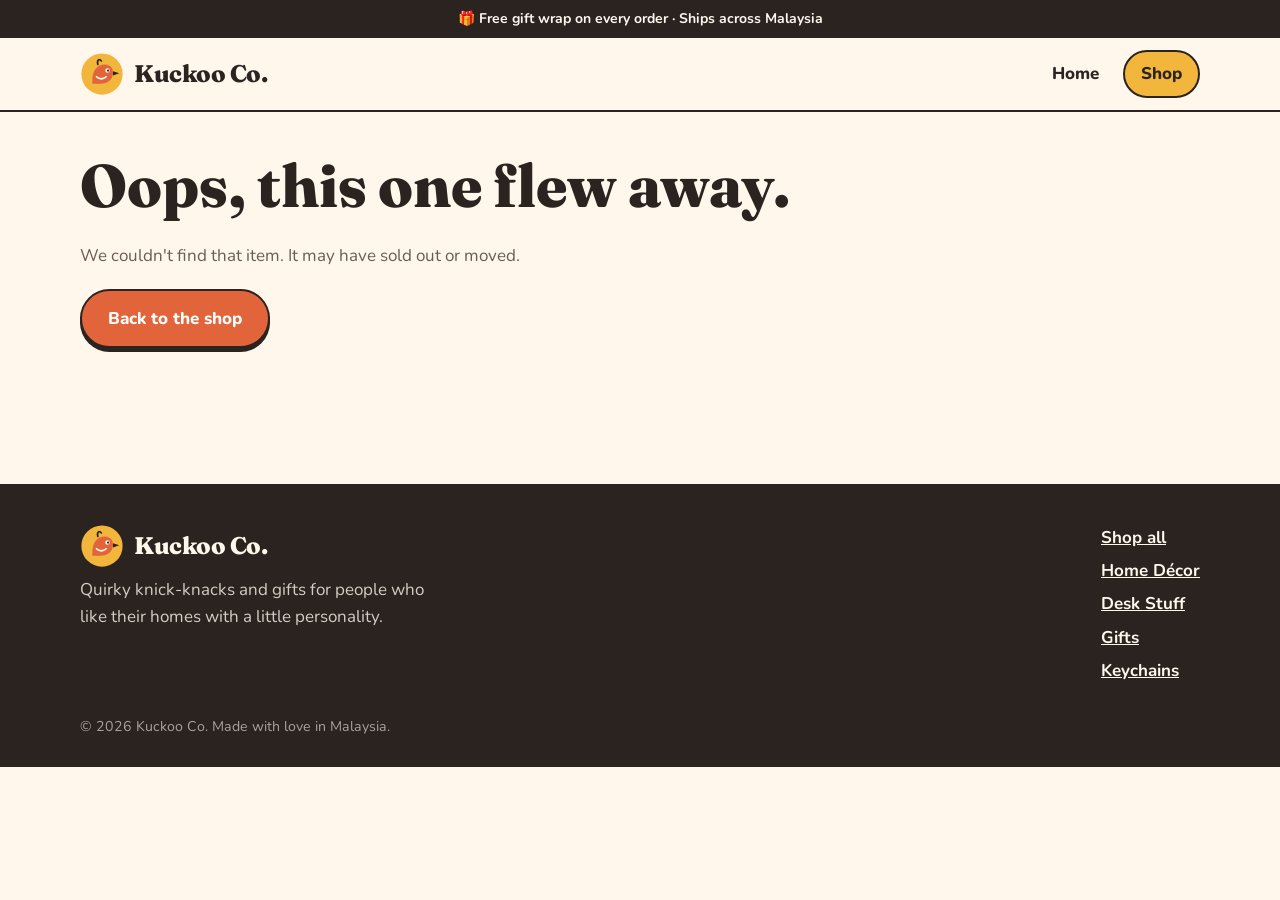
==== product.html @ 62dece93 "Add Kuckoo Co. static shop website Home, Shop (with category filter) and Product pages, 12 sample pr" ====
<!doctype html>
<html lang="en">
<head>
  <meta charset="utf-8">
  <meta name="viewport" content="width=device-width, initial-scale=1">
  <title>Product — Kuckoo Co.</title>
  <meta name="description" content="A quirky find from Kuckoo Co.">
  <link rel="icon" href="images/logo.svg" type="image/svg+xml">
  <link rel="preconnect" href="https://fonts.googleapis.com">
  <link rel="preconnect" href="https://fonts.gstatic.com" crossorigin>
  <link href="https://fonts.googleapis.com/css2?family=Fraunces:ital,opsz,wght@0,9..144,600;0,9..144,800;1,9..144,800&family=Nunito:wght@400;700;800&display=swap" rel="stylesheet">
  <link rel="stylesheet" href="css/style.css">
</head>
<body>
  <a class="skip" href="#main">Skip to content</a>
  <div class="ribbon">🎁 Free gift wrap on every order · Ships across Malaysia</div>
  <header class="site-header">
    <div class="wrap">
      <a class="brand" href="index.html"><img src="images/logo.svg" alt="" width="44" height="44"><span>Kuckoo Co.</span></a>
      <nav class="nav" aria-label="Main">
        <a href="index.html">Home</a>
        <a href="shop.html" aria-current="page">Shop</a>
      </nav>
    </div>
  </header>
  <main id="main" class="wrap">
    <div id="product"></div>
    <section id="related"></section>
  </main>
  <footer class="site-footer">
    <div class="wrap">
      <div>
        <a class="brand" href="index.html"><img src="images/logo.svg" alt="" width="40" height="40"><span>Kuckoo Co.</span></a>
        <p>Quirky knick-knacks and gifts for people who like their homes with a little personality.</p>
      </div>
      <nav aria-label="Footer">
        <a href="shop.html">Shop all</a>
        <a href="shop.html?category=Home%20D%C3%A9cor">Home Décor</a>
        <a href="shop.html?category=Desk%20Stuff">Desk Stuff</a>
        <a href="shop.html?category=Gifts">Gifts</a>
        <a href="shop.html?category=Keychains">Keychains</a>
      </nav>
      <small>© <span data-year></span> Kuckoo Co. Made with love in Malaysia.</small>
    </div>
  </footer>
  <script src="js/products.js"></script>
  <script src="js/app.js"></script>
</body>
</html>
---- css/style.css ----
/* ===========================
   Kuckoo Co. — site styles
   Change the colours below to restyle the whole site.
   =========================== */
:root {
  --cream: #FFF6EC;
  --paper: #FFFFFF;
  --ink: #2B2320;
  --ink-soft: #6B5C55;
  --tomato: #E2643A;
  --tomato-dark: #C44E27;
  --mustard: #F2B63D;
  --teal: #2F7D78;
  --blush: #F9D9C6;
  --line: #EADBCB;
  --radius: 22px;
  --shadow: 0 6px 0 var(--ink);
  --font-display: "Fraunces", Georgia, serif;
  --font-body: "Nunito", "Helvetica Neue", Arial, sans-serif;
}

* { box-sizing: border-box; }
html { -webkit-text-size-adjust: 100%; }
body {
  margin: 0;
  background: var(--cream);
  color: var(--ink);
  font-family: var(--font-body);
  font-size: 17px;
  line-height: 1.6;
}
img { max-width: 100%; height: auto; display: block; }
a { color: inherit; }
h1, h2, h3 { font-family: var(--font-display); line-height: 1.1; margin: 0 0 .4em; font-weight: 800; }
.wrap { width: min(1120px, 100% - 32px); margin-inline: auto; }
.skip { position: absolute; left: -999px; }
.skip:focus { left: 16px; top: 16px; background: var(--paper); padding: 8px 12px; z-index: 99; }

/* ---------- Announcement + header ---------- */
.ribbon {
  background: var(--ink); color: var(--cream);
  text-align: center; font-size: 14px; font-weight: 700; padding: 8px 16px;
}
.site-header { position: sticky; top: 0; z-index: 10; background: var(--cream); border-bottom: 2px solid var(--ink); }
.site-header .wrap { display: flex; align-items: center; justify-content: space-between; gap: 16px; padding-block: 12px; }
.brand { display: flex; align-items: center; gap: 10px; text-decoration: none; }
.brand img { width: 44px; height: 44px; transition: transform .3s; }
.brand:hover img { transform: rotate(-12deg); }
.brand span { font-family: var(--font-display); font-weight: 800; font-size: 24px; letter-spacing: -.5px; }
.nav { display: flex; gap: 6px; }
.nav a {
  text-decoration: none; font-weight: 800; padding: 8px 16px; border-radius: 999px;
  border: 2px solid transparent;
}
.nav a:hover { border-color: var(--ink); }
.nav a[aria-current="page"] { background: var(--mustard); border-color: var(--ink); }

/* ---------- Buttons ---------- */
.btn {
  display: inline-flex; align-items: center; justify-content: center; gap: 8px;
  font: inherit; font-weight: 800; text-decoration: none; cursor: pointer;
  background: var(--tomato); color: var(--paper);
  border: 2px solid var(--ink); border-radius: 999px;
  padding: 14px 26px; box-shadow: 0 4px 0 var(--ink);
  transition: transform .12s, box-shadow .12s;
}
.btn:hover { transform: translateY(-2px); box-shadow: 0 6px 0 var(--ink); }
.btn:active { transform: translateY(3px); box-shadow: 0 1px 0 var(--ink); }
.btn.alt { background: var(--paper); color: var(--ink); }
.btn[disabled] { background: var(--line); color: var(--ink-soft); cursor: not-allowed; transform: none; box-shadow: 0 4px 0 var(--ink-soft); border-color: var(--ink-soft); }

/* ---------- Hero ---------- */
.hero { padding: 56px 0 40px; overflow: hidden; }
.hero .wrap { display: grid; grid-template-columns: 1.1fr .9fr; gap: 40px; align-items: center; }
.eyebrow { display: inline-block; background: var(--blush); border: 2px solid var(--ink); border-radius: 999px; padding: 4px 14px; font-weight: 800; font-size: 14px; margin-bottom: 18px; transform: rotate(-2deg); }
.hero h1 { font-size: clamp(42px, 7vw, 76px); letter-spacing: -1.5px; }
.hero h1 em { font-style: italic; color: var(--tomato); }
.hero p { font-size: 19px; color: var(--ink-soft); max-width: 34ch; margin: 0 0 28px; }
.hero-actions { display: flex; flex-wrap: wrap; gap: 12px; }
.hero-art { position: relative; aspect-ratio: 1; }
.blob {
  position: absolute; inset: 6%; background: var(--mustard);
  border: 2px solid var(--ink); border-radius: 46% 54% 42% 58% / 52% 44% 56% 48%;
  animation: wobble 9s ease-in-out infinite;
}
.hero-art img.bird { position: absolute; inset: 18%; width: 64%; animation: peek 4s ease-in-out infinite; }
.sticker {
  position: absolute; background: var(--paper); border: 2px solid var(--ink); border-radius: 14px;
  padding: 6px 12px; font-weight: 800; font-size: 14px; box-shadow: 0 3px 0 var(--ink);
}
.sticker.s1 { top: 4%; right: 2%; transform: rotate(8deg); }
.sticker.s2 { bottom: 8%; left: 0; transform: rotate(-6deg); background: var(--blush); }
@keyframes wobble { 50% { border-radius: 56% 44% 52% 48% / 44% 56% 46% 54%; transform: rotate(6deg); } }
@keyframes peek { 0%, 70%, 100% { transform: translateY(0) rotate(0); } 80% { transform: translateY(-14px) rotate(-6deg); } 90% { transform: translateY(0) rotate(4deg); } }
@media (prefers-reduced-motion: reduce) { .blob, .hero-art img.bird { animation: none; } }

/* ---------- Sections ---------- */
section { padding: 40px 0; }
.section-head { display: flex; align-items: end; justify-content: space-between; gap: 16px; margin-bottom: 24px; flex-wrap: wrap; }
.section-head h2 { font-size: clamp(30px, 4.5vw, 44px); margin: 0; }
.section-head a { font-weight: 800; }

.values { display: grid; grid-template-columns: repeat(3, 1fr); gap: 16px; }
.value { background: var(--paper); border: 2px solid var(--ink); border-radius: var(--radius); padding: 22px; }
.value .ico { font-size: 30px; line-height: 1; margin-bottom: 8px; }
.value h3 { font-size: 21px; }
.value p { margin: 0; color: var(--ink-soft); }

/* ---------- Product grid + cards ---------- */
.grid { display: grid; grid-template-columns: repeat(4, 1fr); gap: 20px; }
.card {
  background: var(--paper); border: 2px solid var(--ink); border-radius: var(--radius);
  overflow: hidden; text-decoration: none; display: flex; flex-direction: column;
  transition: transform .15s, box-shadow .15s;
}
.card:hover { transform: translateY(-4px) rotate(-.6deg); box-shadow: var(--shadow); }
.card:nth-child(even):hover { transform: translateY(-4px) rotate(.6deg); }
.card img { aspect-ratio: 1; object-fit: cover; border-bottom: 2px solid var(--ink); }
.card-body { padding: 14px 16px 18px; display: flex; flex-direction: column; gap: 4px; flex: 1; }
.card .cat { font-size: 13px; font-weight: 800; color: var(--teal); text-transform: uppercase; letter-spacing: .6px; }
.card h3 { font-size: 19px; margin: 0; }
.card .price { margin-top: auto; padding-top: 6px; font-weight: 800; font-size: 18px; }

/* ---------- Shop filters ---------- */
.page-title { padding: 40px 0 8px; }
.page-title h1 { font-size: clamp(38px, 6vw, 60px); }
.page-title p { color: var(--ink-soft); margin: 0; }
.filters { display: flex; gap: 10px; flex-wrap: wrap; margin: 20px 0 28px; }
.chip {
  font: inherit; font-weight: 800; font-size: 15px; cursor: pointer;
  background: var(--paper); color: var(--ink); border: 2px solid var(--ink);
  border-radius: 999px; padding: 8px 18px;
}
.chip:hover { background: var(--blush); }
.chip[aria-pressed="true"] { background: var(--ink); color: var(--cream); }
.result-count { color: var(--ink-soft); font-weight: 700; margin: -12px 0 20px; }

/* ---------- Product page ---------- */
.crumbs { padding-top: 24px; font-size: 15px; font-weight: 700; color: var(--ink-soft); }
.crumbs a { color: var(--ink-soft); }
.product { display: grid; grid-template-columns: 1fr 1fr; gap: 48px; align-items: start; padding: 24px 0 40px; }
.product-img { border: 2px solid var(--ink); border-radius: var(--radius); overflow: hidden; box-shadow: var(--shadow); background: var(--paper); }
.product-info .cat { display: inline-block; background: var(--blush); border: 2px solid var(--ink); border-radius: 999px; padding: 2px 12px; font-weight: 800; font-size: 14px; text-decoration: none; margin-bottom: 14px; }
.product-info h1 { font-size: clamp(34px, 5vw, 52px); }
.product-info .price { font-family: var(--font-display); font-size: 34px; font-weight: 800; color: var(--tomato); margin: 0 0 14px; }
.product-info .desc { font-size: 19px; color: var(--ink-soft); margin: 0 0 26px; }
.perks { list-style: none; padding: 0; margin: 26px 0 0; display: grid; gap: 8px; font-weight: 700; }
.note { font-size: 14px; color: var(--ink-soft); margin-top: 10px; }

/* ---------- Footer ---------- */
.site-footer { margin-top: 48px; background: var(--ink); color: var(--cream); padding: 40px 0 28px; }
.site-footer .wrap { display: flex; flex-wrap: wrap; justify-content: space-between; gap: 20px; }
.site-footer .brand span { color: var(--cream); }
.site-footer p { margin: 8px 0 0; opacity: .8; max-width: 36ch; }
.site-footer nav { display: flex; flex-direction: column; gap: 6px; font-weight: 700; }
.site-footer small { display: block; width: 100%; opacity: .6; margin-top: 12px; }

/* ---------- Mobile ---------- */
@media (max-width: 900px) {
  .grid { grid-template-columns: repeat(2, 1fr); gap: 14px; }
  .hero .wrap, .product { grid-template-columns: 1fr; gap: 28px; }
  .hero-art { max-width: 340px; margin-inline: auto; width: 100%; }
  .values { grid-template-columns: 1fr; }
}
@media (max-width: 560px) {
  body { font-size: 16px; }
  .brand span { font-size: 20px; }
  .brand img { width: 38px; height: 38px; }
  .nav a { padding: 6px 12px; }
  .hero { padding-top: 32px; }
  .card h3 { font-size: 16px; }
  .card-body { padding: 10px 12px 14px; }
  .card .cat { font-size: 11px; }
  .filters { flex-wrap: nowrap; overflow-x: auto; margin-inline: -16px; padding: 4px 16px 8px; scrollbar-width: none; }
  .chip { white-space: nowrap; }
  .btn { width: 100%; }
  .hero-actions .btn { width: auto; flex: 1; }
}
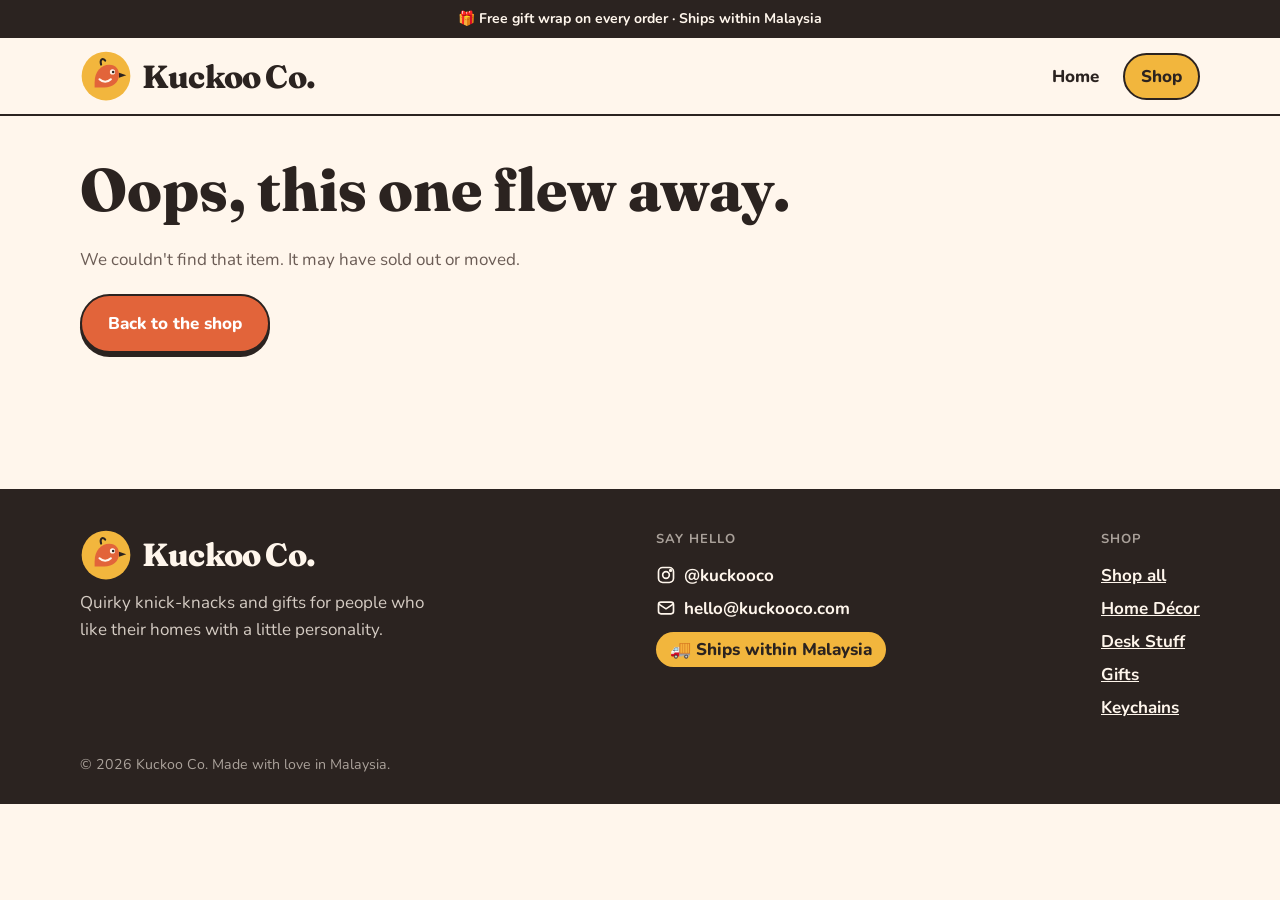
==== commit ebbf2676: "Bigger logo text, "New" badges and contact footer - Logo and brand name are larger in the header - "" ====
--- a/product.html
+++ b/product.html
@@ -13,10 +13,10 @@
 </head>
 <body>
   <a class="skip" href="#main">Skip to content</a>
-  <div class="ribbon">🎁 Free gift wrap on every order · Ships across Malaysia</div>
+  <div class="ribbon">🎁 Free gift wrap on every order · Ships within Malaysia</div>
   <header class="site-header">
     <div class="wrap">
-      <a class="brand" href="index.html"><img src="images/logo.svg" alt="" width="44" height="44"><span>Kuckoo Co.</span></a>
+      <a class="brand" href="index.html"><img src="images/logo.svg" alt="" width="52" height="52"><span>Kuckoo Co.</span></a>
       <nav class="nav" aria-label="Main">
         <a href="index.html">Home</a>
         <a href="shop.html" aria-current="page">Shop</a>
@@ -33,7 +33,14 @@
         <a class="brand" href="index.html"><img src="images/logo.svg" alt="" width="40" height="40"><span>Kuckoo Co.</span></a>
         <p>Quirky knick-knacks and gifts for people who like their homes with a little personality.</p>
       </div>
+      <div class="footer-contact">
+        <h4>Say hello</h4>
+        <a data-instagram href="https://www.instagram.com/kuckooco/" target="_blank" rel="noopener"><svg viewBox="0 0 24 24" fill="none" stroke="currentColor" stroke-width="2" aria-hidden="true"><rect x="3" y="3" width="18" height="18" rx="5"/><circle cx="12" cy="12" r="4"/><circle cx="17.5" cy="6.5" r="1" fill="currentColor"/></svg><span>@kuckooco</span></a>
+        <a data-email href="mailto:hello@kuckooco.com"><svg viewBox="0 0 24 24" fill="none" stroke="currentColor" stroke-width="2" aria-hidden="true"><rect x="3" y="5" width="18" height="14" rx="3"/><path d="M3 7l9 6 9-6"/></svg><span>hello@kuckooco.com</span></a>
+        <span class="ships">🚚 Ships within Malaysia</span>
+      </div>
       <nav aria-label="Footer">
+        <h4>Shop</h4>
         <a href="shop.html">Shop all</a>
         <a href="shop.html?category=Home%20D%C3%A9cor">Home Décor</a>
         <a href="shop.html?category=Desk%20Stuff">Desk Stuff</a>
--- a/css/style.css
+++ b/css/style.css
@@ -44,9 +44,9 @@
 .site-header { position: sticky; top: 0; z-index: 10; background: var(--cream); border-bottom: 2px solid var(--ink); }
 .site-header .wrap { display: flex; align-items: center; justify-content: space-between; gap: 16px; padding-block: 12px; }
 .brand { display: flex; align-items: center; gap: 10px; text-decoration: none; }
-.brand img { width: 44px; height: 44px; transition: transform .3s; }
+.brand img { width: 52px; height: 52px; transition: transform .3s; }
 .brand:hover img { transform: rotate(-12deg); }
-.brand span { font-family: var(--font-display); font-weight: 800; font-size: 24px; letter-spacing: -.5px; }
+.brand span { font-family: var(--font-display); font-weight: 800; font-size: 32px; letter-spacing: -.8px; }
 .nav { display: flex; gap: 6px; }
 .nav a {
   text-decoration: none; font-weight: 800; padding: 8px 16px; border-radius: 999px;
@@ -115,6 +115,16 @@
 }
 .card:hover { transform: translateY(-4px) rotate(-.6deg); box-shadow: var(--shadow); }
 .card:nth-child(even):hover { transform: translateY(-4px) rotate(.6deg); }
+.card-media { position: relative; }
+.badge-new {
+  position: absolute; top: 12px; left: 12px; z-index: 1;
+  background: var(--tomato); color: var(--paper); border: 2px solid var(--ink);
+  border-radius: 999px; padding: 3px 12px; font-weight: 800; font-size: 13px;
+  letter-spacing: .5px; text-transform: uppercase; transform: rotate(-6deg);
+  box-shadow: 0 2px 0 var(--ink);
+}
+.product-img { position: relative; }
+.product-img .badge-new { top: 18px; left: 18px; font-size: 16px; padding: 5px 16px; }
 .card img { aspect-ratio: 1; object-fit: cover; border-bottom: 2px solid var(--ink); }
 .card-body { padding: 14px 16px 18px; display: flex; flex-direction: column; gap: 4px; flex: 1; }
 .card .cat { font-size: 13px; font-weight: 800; color: var(--teal); text-transform: uppercase; letter-spacing: .6px; }
@@ -153,6 +163,12 @@
 .site-footer .brand span { color: var(--cream); }
 .site-footer p { margin: 8px 0 0; opacity: .8; max-width: 36ch; }
 .site-footer nav { display: flex; flex-direction: column; gap: 6px; font-weight: 700; }
+.footer-contact { display: flex; flex-direction: column; gap: 6px; font-weight: 700; }
+.footer-contact a { text-decoration: none; display: inline-flex; align-items: center; gap: 8px; }
+.footer-contact a:hover { text-decoration: underline; }
+.footer-contact svg { width: 20px; height: 20px; flex: none; }
+.ships { display: inline-flex; align-items: center; gap: 8px; margin-top: 4px; background: var(--mustard); color: var(--ink); border-radius: 999px; padding: 4px 14px; font-weight: 800; width: fit-content; }
+.site-footer h4 { margin: 0 0 6px; font-size: 13px; text-transform: uppercase; letter-spacing: 1px; opacity: .6; }
 .site-footer small { display: block; width: 100%; opacity: .6; margin-top: 12px; }
 
 /* ---------- Mobile ---------- */
@@ -164,8 +180,8 @@
 }
 @media (max-width: 560px) {
   body { font-size: 16px; }
-  .brand span { font-size: 20px; }
-  .brand img { width: 38px; height: 38px; }
+  .brand span { font-size: 26px; }
+  .brand img { width: 44px; height: 44px; }
   .nav a { padding: 6px 12px; }
   .hero { padding-top: 32px; }
   .card h3 { font-size: 16px; }
